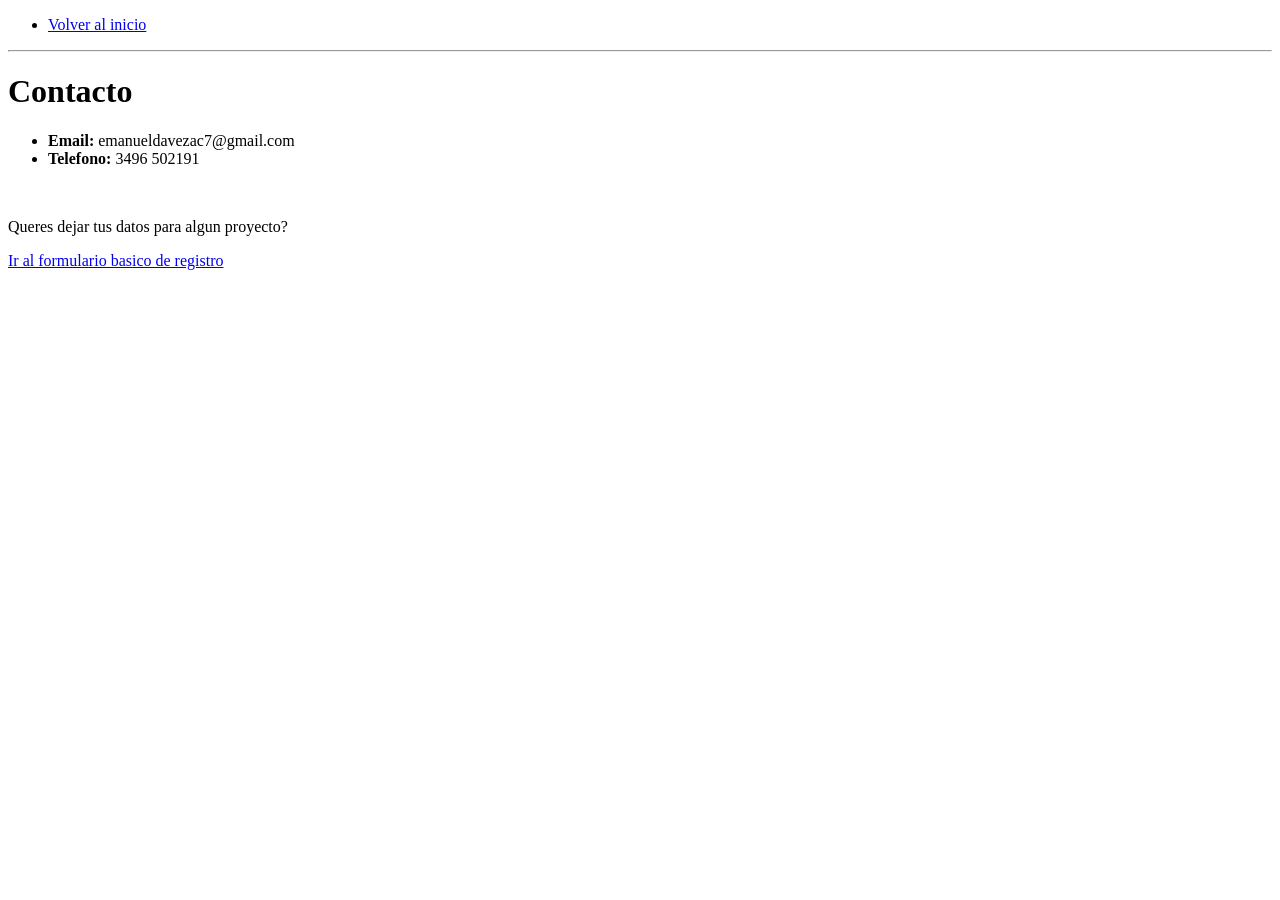
==== html/contacto.html @ d44fc1b8 "Portfolio" ====
<!DOCTYPE html>
<html lang="en">
<head>
    <meta charset="UTF-8">
    <meta name="viewport" content="width=device-width, initial-scale=1.0">
    <title>Contacto</title>
</head>
<body>
    <nav>
        <ul>
            <li><a href="index.html">Volver al inicio</a></li>
        </ul>
    </nav>
    <hr>

    <h1>Contacto</h1>

    <ul>
        <li><b>Email: </b> emanueldavezac7@gmail.com</li>
        <li><b>Telefono: </b>3496 502191</li>
    </ul>

    <br>
    <p>Queres dejar tus datos para algun proyecto?</p>
    <a href="formulario_basico.html">Ir al formulario basico de registro</a>
    
</body>
</html>
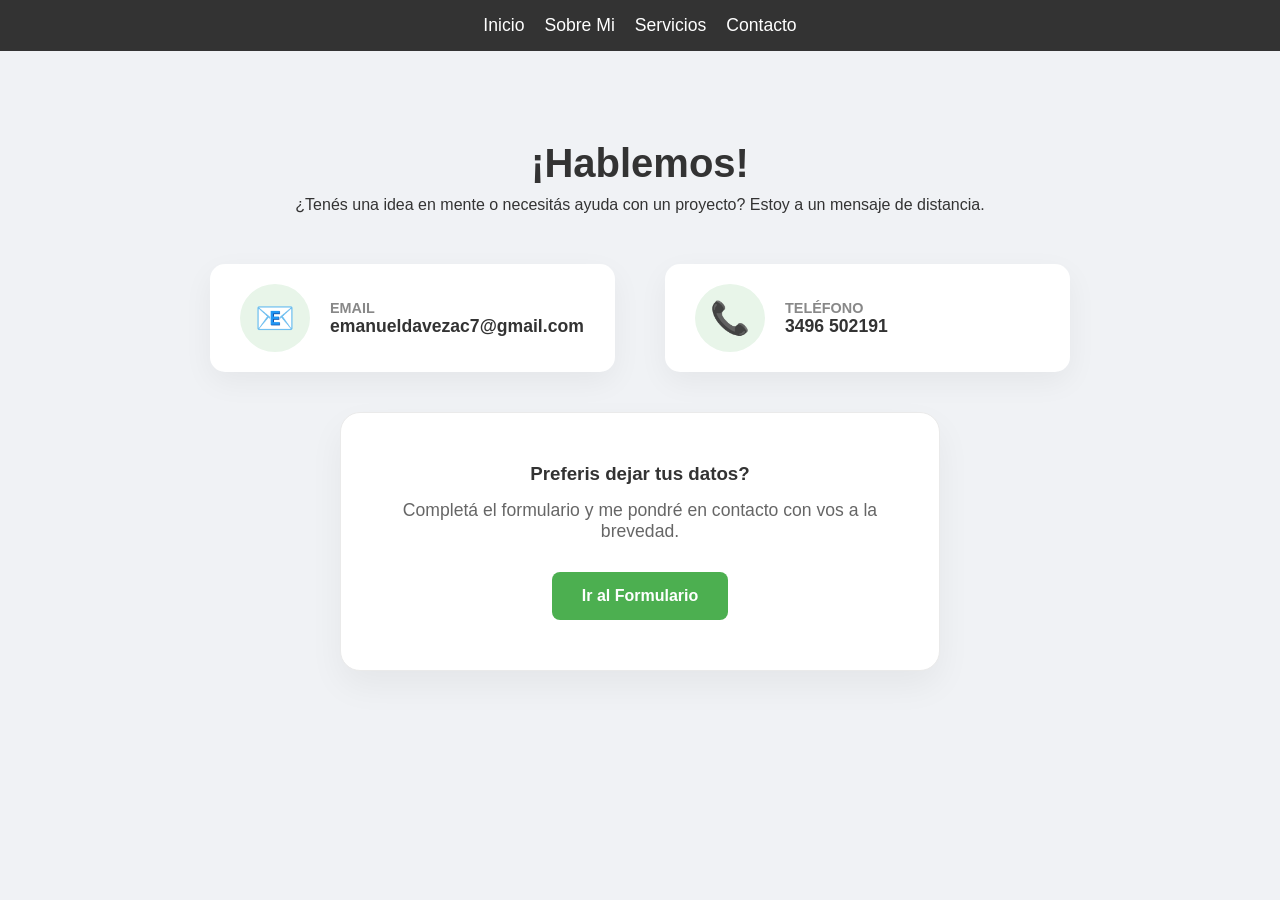
==== commit 083c6e9c: "Se agregan estilos CSS al portfolio" ====
--- a/html/contacto.html
+++ b/html/contacto.html
@@ -1,28 +1,56 @@
 <!DOCTYPE html>
-<html lang="en">
+<html lang="es">
 <head>
     <meta charset="UTF-8">
     <meta name="viewport" content="width=device-width, initial-scale=1.0">
-    <title>Contacto</title>
+    <title>Contacto - Emanuel Davezac</title>
+    <link rel="stylesheet" href="style.css">
 </head>
 <body>
-    <nav>
-        <ul>
-            <li><a href="index.html">Volver al inicio</a></li>
-        </ul>
-    </nav>
-    <hr>
 
-    <h1>Contacto</h1>
+    <header>
+        <nav class="navbar">
+            <ul class="nav-links">
+                <li><a href="index.html">Inicio</a></li>
+                <li><a href="sobre_mi.html">Sobre Mi</a></li>
+                <li><a href="servicios.html">Servicios</a></li>
+                <li><a href="contacto.html">Contacto</a></li>
+            </ul>
+        </nav>
+    </header>
 
-    <ul>
-        <li><b>Email: </b> emanueldavezac7@gmail.com</li>
-        <li><b>Telefono: </b>3496 502191</li>
-    </ul>
+    <main class="container">
+        <section class="contact-section">
+            <h1>¡Hablemos!</h1>
+            <p>¿Tenés una idea en mente o necesitás ayuda con un proyecto? Estoy a un mensaje de distancia.</p>
 
-    <br>
-    <p>Queres dejar tus datos para algun proyecto?</p>
-    <a href="formulario_basico.html">Ir al formulario basico de registro</a>
-    
+            <div class="contact-wrapper">
+                <div class="contact-info">
+                    <div class="contact-item">
+                        <span class="icon">📧</span>
+                        <div>
+                            <h4>Email</h4>
+                            <a href="mailto:emanueldavezac7@gmail.com">emanueldavezac7@gmail.com</a>
+                        </div>
+                    </div>
+
+                    <div class="contact-item">
+                        <span class="icon">📞</span>
+                        <div>
+                            <h4>Teléfono</h4>
+                            <a href="tel:+543496502191">3496 502191</a>
+                        </div>
+                    </div>
+                </div>
+
+                <div class="contact-cta">
+                    <h3>Preferis dejar tus datos?</h3>
+                    <p>Completá el formulario y me pondré en contacto con vos a la brevedad.</p>
+                    <a href="formulario_basico.html" class="btn-primary">Ir al Formulario</a>
+                </div>
+            <div>
+        <section>
+    <main>
+
 </body>
 </html>
--- a/html/style.css
+++ b/html/style.css
@@ -0,0 +1,432 @@
+* {
+    margin: 0;
+    padding: 0;
+    box-sizing: border-box;
+    font-family: Arial, sans-serif;
+}
+
+body {
+    background-color: #f0f2f5; 
+    color: #333;
+}
+
+.navbar {
+    background-color: #333;
+    padding: 15px 20px;
+}
+
+.nav-links {
+    display: flex;
+    /* Esto pone los elementos uno al lado del otro */
+    justify-content: center;
+    list-style: none;
+    gap: 20px;
+}
+
+.nav-links a {
+    color: white;
+    text-decoration: none;
+    /* Le saca la línea de abajo al link */
+    font-size: 1.1rem;
+    transition: color 0.3s;
+}
+
+.nav-links a:hover {
+    color: #4CAF50;
+    /* Cambia a verde cuando pasás el mouse */
+}
+
+.hero-section {
+    text-align: center;
+    padding: 50px 20px;
+}
+
+/* Sobre Mi */
+.container {
+    max-width: 900px;
+    margin: 50px auto;
+    padding: 0 20px;
+}
+
+.about-card {
+    display: flex;
+    /* Ponemos la foto al lado del texto */
+    align-items: center;
+    gap: 40px;
+    background-color: #f9f9f9;
+    padding: 40px;
+    border-radius: 15px;
+    box-shadow: 0 10px 30px rgba(0, 0, 0, 0.1);
+    /* Sobra suave */
+}
+
+.about-image img {
+    width: 200px;
+    height: 200px;
+    border-radius: 50%;
+    /*Foto redonda */
+    object-fit: cover;
+    border: 5px solid #4CAF50;
+    /* Un borde de color para que resalte */
+}
+
+.about-info h1 {
+    margin-bottom: 20px;
+    color: #333;
+}
+
+.about-info span {
+    color: #4CAF50;
+    font-weight: bold;
+}
+
+.description {
+    line-height: 1.6;
+    /* Espaciado entre líneas para que sea fácil de leer */
+    color: #555;
+    margin-top: 15px;
+}
+
+.hobbies {
+    margin-top: 25px;
+}
+
+.hobbies ul {
+    list-style: none;
+    display: flex;
+    gap: 15px;
+    padding: 0;
+    margin-top: 10px;
+}
+
+.hobbies li {
+    background: #e0e0e0;
+    padding: 5px 12px;
+    border-radius: 20px;
+    font-size: 0.9rem;
+}
+
+/* Servicios */
+
+.servicios-header {
+    text-align: center;
+    margin-bottom: 40px;
+}
+
+.servicios-grid {
+    display: grid;
+    grid-template-columns: repeat(auto-fit, minmax(250px, 1fr));
+    gap: 30px;
+}
+
+/* Diseño de cada tarjeta individual */
+.servicio-card {
+    background-color: #fff;
+    padding: 30px 20px;
+    border-radius: 10px;
+    text-align: center;
+    box-shadow: 0 5px 15px rgba(0, 0, 0, 0.05);
+    border: 1px solid #eaeaea;
+    transition: transform 0.3s ease, box-shadow 0.3s ease; /* Animacion */
+}
+
+.servicio-card:hover {
+    transform: translateY(-10px);
+    box-shadow: 0 15px 30px rgba(0, 0, 0, 0.15);
+    /* Hace la sombra más grande */
+}
+
+.servicio-card .icono {
+    font-size: 3rem;
+    margin-bottom: 15px;
+}
+
+.servicio-card h3 {
+    color: #4CAF50;
+    margin-bottom: 15px;
+}
+
+.servicio-card p {
+    color: #555;
+    line-height: 1.6;
+}
+
+/* Sección de contacto */
+.contact-section {
+    text-align: center;
+    padding: 40px 0;
+}
+
+.contact-section h1 {
+    font-size: 2.5rem;
+    margin-bottom: 10px;
+}
+
+/* Contenedor que divide la info del botón */
+.contact-wrapper {
+    display: flex;
+    flex-direction: column; /* Esto es la clave: pone la caja del formulario ABAJO */
+    align-items: center; /* Centra todo en el medio de la pantalla */
+    gap: 40px;
+    margin-top: 50px;
+    max-width: 900px;
+    margin-left: auto;
+    margin-right: auto;
+}
+
+.contact-info {
+    display: flex;
+    justify-content: center; /* Los centra */
+    gap: 50px; /* Espacio entre el Email y el Teléfono */
+    flex-wrap: wrap; /* Si abren la página desde un celu, el teléfono se va abajo automáticamente */
+    width: 100%;
+}
+
+/* Items individuales de contacto */
+.contact-item {
+    background-color: white; /* Ahora son tarjetas blancas */
+    padding: 20px 30px;
+    border-radius: 15px;
+    box-shadow: 0 10px 30px rgba(0, 0, 0, 0.05); /* Misma sombra que servicios */
+    display: flex;
+    align-items: center;
+    gap: 20px;
+    text-align: left;
+    flex: 1; /* Para que midan lo mismo */
+    min-width: 250px;
+    transition: transform 0.3s ease, box-shadow 0.3s ease;
+}
+
+.contact-item .icon {
+    font-size: 2rem;
+    background-color: #e8f5e9; /* Un verde súper pastel */
+    padding: 15px;
+    border-radius: 50%; /* Lo hacemos un círculo perfecto */
+    display: flex;
+    justify-content: center;
+    align-items: center;
+}
+
+.contact-item h4 {
+    margin: 0;
+    color: #888;
+    font-size: 0.9rem;
+    text-transform: uppercase;
+}
+
+.contact-item a {
+    color: #333;
+    text-decoration: none;
+    font-weight: bold;
+    font-size: 1.1rem;
+    transition: color 0.3s;
+}
+
+.contact-item a:hover {
+    color: #4CAF50;
+}
+
+/* El cuadro del Formulario (CTA) */
+.contact-cta {
+    width: 100%;
+    max-width: 600px;
+    background-color: white; /* Chau caja oscura, hola tarjeta limpia */
+    color: #333; /* Volvemos al texto oscuro */
+    padding: 50px;
+    border-radius: 20px;
+    box-shadow: 0 15px 35px rgba(0, 0, 0, 0.05);
+    border: 1px solid #eaeaea; /* Bordecito sutil para definirla */
+    display: flex;
+    flex-direction: column;
+    align-items: center;
+    text-align: center;
+}
+
+.contact-cta h3 {
+    margin-bottom: 15px;
+}
+
+.contact-cta p {
+    margin-bottom: 30px;
+    color: #666;
+    font-size: 1.1rem;
+}
+
+.btn-primary {
+    display: inline-block;
+    background-color: #4CAF50;
+    color: white;
+    padding: 12px 25px;
+    text-decoration: none;
+}
+
+.btn-primary:hover {
+    background-color: #45a049;
+    transition: color 0.3s;
+}
+
+/* ESTILOS DEL FORMULARIO */
+
+.form-container {
+    background-color: white;
+    padding: 50px; 
+    border-radius: 20px; 
+    box-shadow: 0 15px 35px rgba(0,0,0,0.05);
+    max-width: 800px;
+    margin: 40px auto;
+}
+
+.form-container p {
+    text-align: left;
+    color: #666;
+    margin-bottom: 45px; 
+}
+
+.form-grid {
+    display: grid;
+    grid-template-columns: repeat(auto-fit, minmax(280px, 1fr));
+    gap: 20px;
+}
+
+.form-group {
+    margin-bottom: 20px;
+    display: flex;
+    flex-direction: column;
+    text-align: left;
+}
+
+.form-group label {
+    font-weight: bold;
+    margin-bottom: 8px;
+    font-size: 0.9rem;
+    color: #444;
+}
+
+.form-group input, 
+.form-group textarea {
+    width: 100%;
+    padding: 14px 18px; 
+    border: 1.5px solid #eee; 
+    border-radius: 10px;
+    background-color: #fcfcfc;
+    font-size: 1rem;
+    transition: all 0.3s ease;
+}
+
+.form-group input:focus, 
+.form-group textarea:focus {
+    outline: none;
+    border-color: #4CAF50;
+    background-color: white;
+    box-shadow: 0 5px 15px rgba(76, 175, 80, 0.1);
+}
+
+.form-buttons {
+    display: flex;
+    gap: 15px;
+    margin-top: 10px;
+}
+
+.btn-primary {
+    display: inline-block;
+    background-color: #4CAF50;
+    color: white;
+    border: none;
+    padding: 15px 30px;
+    border-radius: 8px;
+    font-weight: bold;
+    cursor: pointer;
+    transition: all 0.3s ease;
+}
+
+.btn-primary:hover {
+    background-color: #45a049;
+    transform: translateY(-2px);
+}
+
+.btn-reset {
+    background-color: #f0f0f0;
+    border: none;
+    color: #666;
+    padding: 15px 30px;
+    border-radius: 8px;
+    font-weight: bold;
+    cursor: pointer;
+    flex: 1;
+    transition: all 0.3s;
+}
+
+.btn-reset:hover {
+    background-color: #e0e0e0;
+    color: #333;
+}
+
+/* Index*/
+
+.hero {
+    text-align: center;
+    padding: 100px 20px;
+}
+
+.hero h1 {
+    font-size: 3.5rem;
+    margin-bottom: 20px;
+    color: #222;
+}
+
+.highlight {
+    color: #4CAF50;
+}
+
+.hero .subtitle {
+    font-size: 1.3rem;
+    color: #666;
+    max-width: 600px; 
+    margin: 0 auto 40px auto;
+    line-height: 1.6;
+}
+
+/* Contenedor de botones */
+.hero-buttons {
+    display: flex;
+    justify-content: center;
+    gap: 20px;
+    margin-bottom: 60px;
+}
+
+/* Botón outline */
+.btn-outline {
+    display: inline-block;
+    padding: 12px 30px;
+    text-decoration: none;
+    color: #4CAF50;
+    border: 2px solid #4CAF50;
+    border-radius: 8px;
+    font-weight: bold;
+    transition: all 0.3s ease;
+}
+
+.btn-outline:hover {
+    background-color: #4CAF50;
+    color: white;
+}
+
+/* Las etiquetas de abajo */
+.hero-skills {
+    display: flex;
+    justify-content: center;
+    gap: 30px;
+    opacity: 0.6;
+    font-weight: bold;
+    font-size: 0.9rem;
+    text-transform: uppercase;
+    letter-spacing: 1px;
+}
+
+.form-buttons .btn-primary {
+    flex: 2;
+}
+
+.form-buttons .btn-reset {
+    flex: 1;
+}
